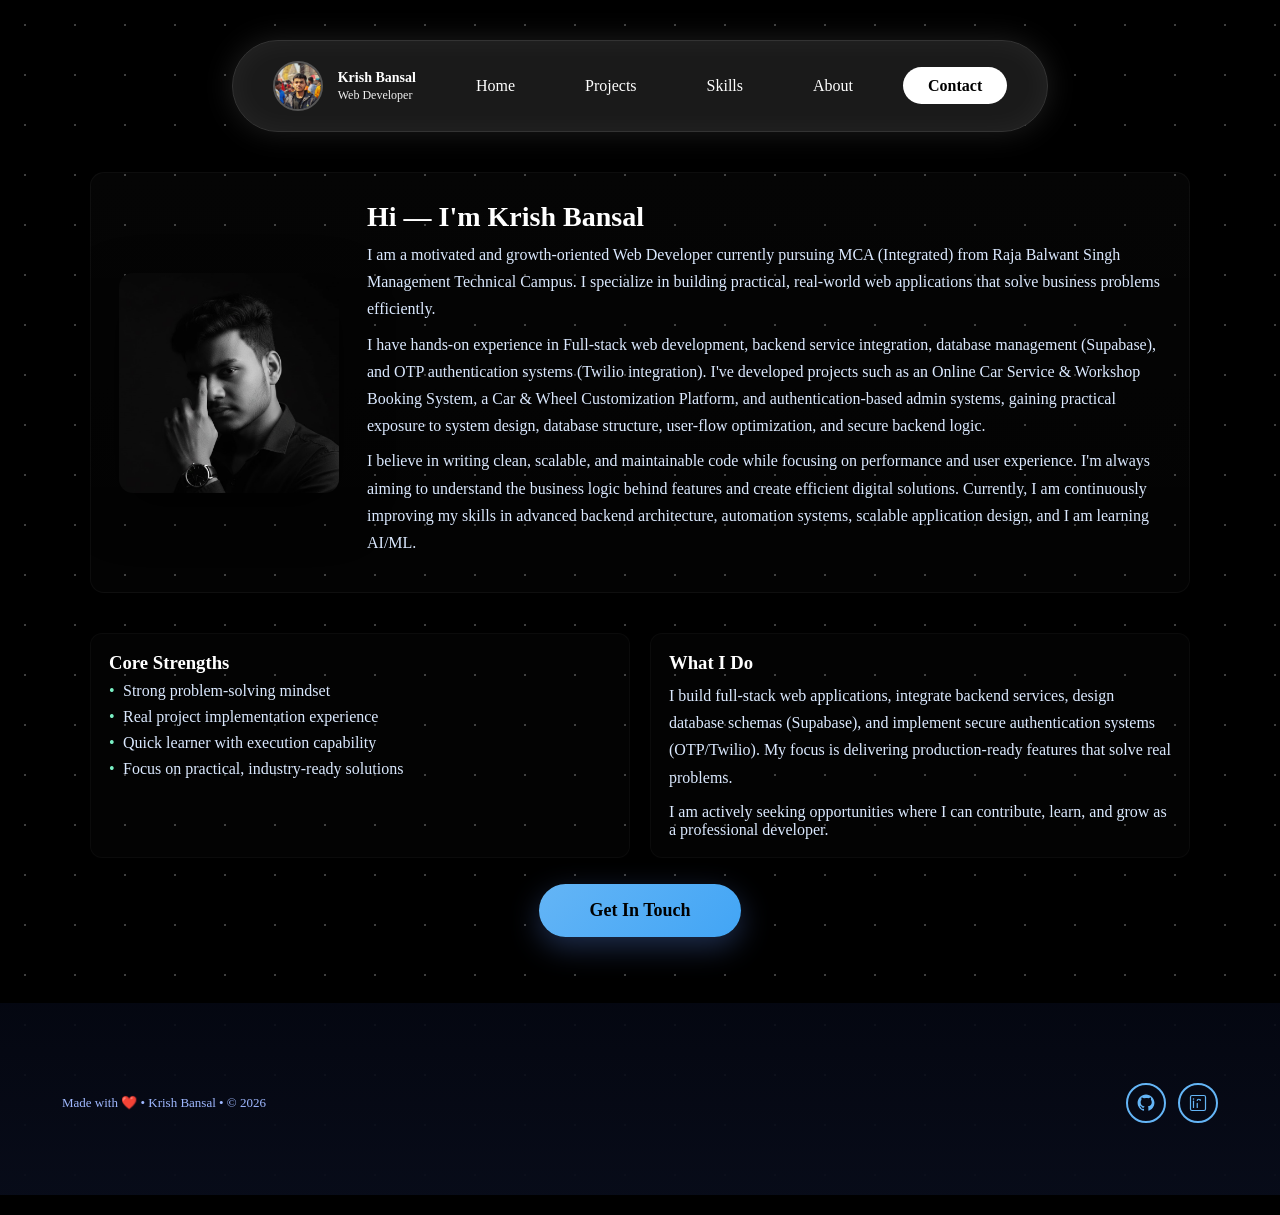
==== about.html @ 5f6f62ce "finalcode" ====
<!DOCTYPE html>
<html lang="en">
<head>
  <meta charset="utf-8">
  <meta name="viewport" content="width=device-width,initial-scale=1">
  <title>About — Krish Bansal</title>
  <link rel="stylesheet" href="style.css">
  <link href="https://fonts.googleapis.com/css2?family=Patrick+Hand&display=swap" rel="stylesheet">
  <style>
    .about-hero { max-width:1100px; margin:40px auto; display:flex; gap:28px; align-items:center; padding:28px; border-radius:14px; background:linear-gradient(180deg, rgba(255,255,255,0.02), rgba(255,255,255,0.01)); border:1px solid rgba(255,255,255,0.04); }
    .about-photo { width:220px; height:220px; object-fit:cover; border-radius:14px; box-shadow:0 18px 48px rgba(0,0,0,0.6); flex-shrink:0; transition:transform .28s cubic-bezier(.2,.9,.3,1); }
    .about-intro h1 { font-size:28px; margin:0 0 8px 0; color:#fff; }
    .about-intro p { color:#dbe9ff; line-height:1.7; margin:8px 0; }
    .about-grid { display:grid; grid-template-columns: 1fr 1fr; gap:20px; max-width:1100px; margin:22px auto; }
    .card { padding:18px; border-radius:12px; background:linear-gradient(135deg, rgba(255,255,255,0.01), rgba(255,255,255,0.01)); border:1px solid rgba(255,255,255,0.03); transition:transform .28s cubic-bezier(.2,.9,.3,1), box-shadow .28s, border-color .28s; will-change:transform, box-shadow; }
    .card h3 { margin:0 0 8px 0; color:#fff; }
    .core-list { list-style:none; padding-left:0; color:#dbe9ff; }
    .core-list li { margin:8px 0; padding-left:14px; position:relative; }
    .core-list li:before { content:'•'; position:absolute; left:0; color:#7af0c4; }
    .about-photo:hover { transform:translateY(-4px) scale(1.02); }
    .card:hover { transform:translateY(-6px) scale(1.01); box-shadow:0 22px 60px rgba(50,110,255,0.12), 0 6px 18px rgba(0,0,0,0.6); border-color:rgba(120,170,255,0.12); }

    .about-bg-anim { animation: aboutDrift 36s linear infinite; }
    @keyframes aboutDrift {
      0% { background-position: 0 0, 25px 25px; }
      50% { background-position: 25px 25px, 0 0; }
      100% { background-position: 0 0, 25px 25px; }
    }

    @media (max-width:768px){ .about-hero{flex-direction:column;text-align:center}.about-photo{width:160px;height:160px}.about-grid{grid-template-columns:1fr} }
  </style>
</head>
<body class="about-bg-anim">
  <nav class="navbar">
    <div class="profile-section">
      <img src="assest/IMG_20250817_150931.jpg" alt="Krish Bansal" class="profile-avatar">
      <div class="profile-info"><h3 class="profile-name">Krish Bansal</h3><p class="profile-title">Web Developer</p></div>
    </div>
    <button class="nav-toggle" aria-controls="primary-navigation" aria-expanded="false" aria-label="Toggle navigation"><span class="hamburger" aria-hidden="true"></span></button>
    <ul class="nav-menu" id="primary-navigation">
      <li><a href="Index.html" class="nav-link">Home</a></li>
      <li><a href="project.html" class="nav-link">Projects</a></li>
      <li><a href="skill.html" class="nav-link">Skills</a></li>
      <li><a href="about.html" class="nav-link">About</a></li>
      <li><a href="contact.html" class="nav-link contact-btn">Contact</a></li>
    </ul>
  </nav>

  <main>
    <section class="about-hero">
      <img src="assest/homepicture.png" alt="Krish Bansal" class="about-photo">
      <div class="about-intro">
        <h1>Hi — I'm Krish Bansal</h1>
        <p>I am a motivated and growth-oriented Web Developer currently pursuing MCA (Integrated) from Raja Balwant Singh Management Technical Campus. I specialize in building practical, real-world web applications that solve business problems efficiently.</p>
        <p>I have hands-on experience in Full-stack web development, backend service integration, database management (Supabase), and OTP authentication systems (Twilio integration). I've developed projects such as an Online Car Service & Workshop Booking System, a Car & Wheel Customization Platform, and authentication-based admin systems, gaining practical exposure to system design, database structure, user-flow optimization, and secure backend logic.</p>
        <p>I believe in writing clean, scalable, and maintainable code while focusing on performance and user experience. I'm always aiming to understand the business logic behind features and create efficient digital solutions. Currently, I am continuously improving my skills in advanced backend architecture, automation systems, scalable application design, and I am learning AI/ML.</p>
      </div>
    </section>

    <section class="about-grid">
      <div class="card">
        <h3>Core Strengths</h3>
        <ul class="core-list">
          <li>Strong problem-solving mindset</li>
          <li>Real project implementation experience</li>
          <li>Quick learner with execution capability</li>
          <li>Focus on practical, industry-ready solutions</li>
        </ul>
      </div>

      <div class="card">
        <h3>What I Do</h3>
        <p style="color:#dbe9ff;line-height:1.7;">I build full-stack web applications, integrate backend services, design database schemas (Supabase), and implement secure authentication systems (OTP/Twilio). My focus is delivering production-ready features that solve real problems.</p>
        <p style="margin-top:12px;color:#dbe9ff;">I am actively seeking opportunities where I can contribute, learn, and grow as a professional developer.</p>
      </div>
    </section>

    <section style="max-width:1100px;margin:26px auto;text-align:center;">
      <a class="cta-button" href="https://wa.me/918869065502" target="_blank">Get In Touch</a>
    </section>
  </main>

  <footer class="site-footer" style="margin-top:40px;padding-bottom:36px;">
    <div class="footer-inner">
      <div>
        <p class="footer-note">Made with ❤️ • Krish Bansal • © 2026</p>
      </div>
      <div class="footer-socials">
        <a class="social-icon" href="https://github.com/KrishBansalgit" target="_blank" rel="noopener noreferrer" aria-label="GitHub">
          <svg width="18" height="18" viewBox="0 0 24 24" fill="currentColor" aria-hidden="true" xmlns="http://www.w3.org/2000/svg">
            <path d="M12 .5C5.73.5.75 5.48.75 11.75c0 4.94 3.29 9.12 7.86 10.59.58.11.79-.25.79-.56 0-.28-.01-1.02-.02-2-3.2.69-3.88-1.54-3.88-1.54-.53-1.35-1.29-1.71-1.29-1.71-1.05-.72.08-.71.08-.71 1.16.08 1.77 1.2 1.77 1.2 1.03 1.76 2.7 1.25 3.36.96.1-.75.4-1.25.72-1.54-2.56-.29-5.26-1.28-5.26-5.69 0-1.26.45-2.29 1.19-3.1-.12-.29-.52-1.45.11-3.02 0 0 .97-.31 3.18 1.18a11.02 11.02 0 0 1 2.9-.39c.99 0 1.99.13 2.92.39 2.2-1.5 3.17-1.18 3.17-1.18.63 1.57.24 2.73.12 3.02.74.81 1.19 1.84 1.19 3.1 0 4.42-2.71 5.39-5.29 5.67.41.35.78 1.04.78 2.09 0 1.51-.01 2.73-.01 3.1 0 .31.21.68.8.56C19.96 20.87 23.25 16.69 23.25 11.75 23.25 5.48 18.27.5 12 .5z"/>
          </svg>
        </a>
        <a class="social-icon" href="https://www.linkedin.com/in/krish-bansal-404711309/" target="_blank" rel="noopener noreferrer" aria-label="LinkedIn">
          <svg width="18" height="18" viewBox="0 0 24 24" fill="none" aria-hidden="true" xmlns="http://www.w3.org/2000/svg">
            <rect x="2" y="2" width="20" height="20" rx="2" stroke="currentColor" stroke-width="1.6" fill="none"></rect>
            <path d="M6 9.5V18" stroke="currentColor" stroke-width="1.6" stroke-linecap="round"/>
            <circle cx="6" cy="6.5" r="1" fill="currentColor" />
            <path d="M11 12.5v5.5M11 8.5c0 0 0-1.5 2-1.5s2 1.5 2 1.5v-.9" stroke="currentColor" stroke-width="1.6" stroke-linecap="round" stroke-linejoin="round"/>
          </svg>
        </a>
      </div>
    </div>
  </footer>

  <script src="script.js"></script>
</body>
</html>
---- style.css ----
* {
    margin: 0;
    padding: 0;
    box-sizing: border-box;
}


/* Mobile-first small navigation + hamburger (overrides for small screens) */
.nav-toggle {
    display: none;
    background: transparent;
    border: 0;
    color: inherit;
    cursor: pointer;
    width: 44px;
    height: 44px;
    align-items: center;
    justify-content: center;
}
.nav-toggle .hamburger {
    width: 22px;
    height: 2px;
    background: #ffffff;
    display: block;
    position: relative;
    border-radius: 2px;
}
.nav-toggle .hamburger::before,
.nav-toggle .hamburger::after {
    content: '';
    position: absolute;
    left: 0;
    width: 22px;
    height: 2px;
    background: #ffffff;
    border-radius: 2px;
    transition: transform 0.22s ease, opacity 0.22s ease, top 0.22s ease;
}
.nav-toggle .hamburger::before { top: -6px; }
.nav-toggle .hamburger::after  { top: 6px; }

/* Small screens: hide menu by default and show toggle */
@media (max-width: 768px) {
    .nav-toggle { display: flex; }
    .nav-menu { display: none; flex-direction: column; gap: 12px; width: 100%; }
    .nav-menu .nav-link { padding: 10px 12px; }
    body.nav-open .nav-menu { display: flex; }

    /* hamburger active state */
    body.nav-open .nav-toggle .hamburger { transform: rotate(45deg); }
    body.nav-open .nav-toggle .hamburger::before { top: 0; transform: rotate(90deg); }
    body.nav-open .nav-toggle .hamburger::after  { opacity: 0; transform: translateX(-8px); }
}

/* Animations */
@keyframes slideDownFade {
    from {
        opacity: 0;
        transform: translateY(-20px);
    }
    to {
        opacity: 1;
        transform: translateY(0);
    }
}

@keyframes glowPulse {
    0% {
        text-shadow: 0 0 10px rgba(100, 150, 255, 0.5), 0 0 20px rgba(100, 150, 255, 0.3);
        transform: scale(1);
    }
    50% {
        text-shadow: 0 0 20px rgba(100, 150, 255, 0.8), 0 0 40px rgba(100, 150, 255, 0.5);
    }
    100% {
        text-shadow: 0 0 10px rgba(100, 150, 255, 0.5), 0 0 20px rgba(100, 150, 255, 0.3);
        transform: scale(1);
    }
}

@keyframes slideInLeft {
    from {
        opacity: 0;
        transform: translateX(-30px);
    }
    to {
        opacity: 1;
        transform: translateX(0);
    }
}

@keyframes fadeInUp {
    from {
        opacity: 0;
        transform: translateY(30px);
    }
    to {
        opacity: 1;
        transform: translateY(0);
    }
}

@keyframes float {
    0%, 100% {
        transform: translateY(0px);
    }
    50% {
        transform: translateY(-10px);
    }
}

@keyframes gradientShift {
    0% {
        background-position: 0% 50%;
    }
    50% {
        background-position: 100% 50%;
    }
    100% {
        background-position: 0% 50%;
    }
}

@keyframes headlineSlideIn {
    from {
        opacity: 0;
        transform: translateX(-50px);
    }
    to {
        opacity: 1;
        transform: translateX(0);
    }
}

@keyframes textShine {
    0% {
        background-position: -1000px 0;
    }
    100% {
        background-position: 1000px 0;
    }
}

body {
    background-color: #000000;
    background-image: 
        radial-gradient(circle, #404040 1px, transparent 1px);
    background-size: 50px 50px;
    background-position: 0 0, 25px 25px;
    min-height: 100vh;
    width: 100%;
    display: flex;
    flex-direction: column;
    align-items: center;
    padding: 20px 15px;
}

@media (min-width: 769px) {
    body {
        padding-top: 40px;
        padding-left: 0;
        padding-right: 0;
    }
}

.navbar {
    background-color: #1a1a1a;
    padding: 20px 40px;
    border-radius: 50px;
    box-shadow: 0 0 30px rgba(100, 100, 100, 0.3), inset 0 0 30px rgba(255, 255, 255, 0.05);
    border: 1px solid #333333;
    display: flex;
    justify-content: space-between;
    align-items: center;
    gap: 40px;
    width: fit-content;
    margin: 0 auto;
    animation: slideDownFade 0.8s ease-out;
}

.profile-section {
    display: flex;
    align-items: center;
    gap: 15px;
}

.profile-avatar {
    width: 50px;
    height: 50px;
    border-radius: 50%;
    border: 2px solid #555555;
    object-fit: cover;
    object-position: center;
}

.profile-info {
    display: flex;
    flex-direction: column;
    gap: 2px;
}

.profile-name {
    color: #ffffff;
    font-size: 14px;
    font-weight: 600;
    margin: 0;
}

.profile-title {
    color: #f1f1f1;
    font-size: 12px;
    margin: 0;
}

.nav-menu {
    list-style: none;
    display: flex;
    gap: 30px;
    align-items: center;
}

.nav-link {
    text-decoration: none;
    color: #ffffff;
    font-size: 16px;
    font-weight: 500;
    transition: all 0.3s ease;
    padding: 10px 20px;
}

.nav-link:hover {
    color: #cccccc;
}

.contact-btn {
    background-color: #ffffff;
    color: #000000;
    border-radius: 25px;
    padding: 10px 25px;
    font-weight: 600;
    transition: all 0.3s ease;
}

.contact-btn:hover {
    background-color: #f0f0f0;
    transform: scale(1.05);
}

/* Hero Section */
.hero {
    width: 100%;
    max-width: 1400px;
    margin: 50px auto 0;
    padding: 40px 20px;
    display: flex;
    gap: 50px;
    align-items: center;
    justify-content: center;
}

.hero-left {
    flex: 0 0 45%;
    display: flex;
    justify-content: center;
    align-items: center;
}

.hero-image {
    width: 100%;
    max-width: 500px;
    height: auto;
    border-radius: 15px;
    object-fit: cover;
    box-shadow: 0 15px 40px rgb(0, 0, 0), 0 0 60px rgba(100, 150, 255, 0.15);
    border: 1px solid rgba(0, 0, 0, 0.1);
    transition: transform 0.3s ease;
}

.hero-image:hover {
    transform: scale(1.02);
}

.hero-right {
    flex: 0 0 55%;
    padding: 20px;
}

.hero-title {
    font-size: 48px;
    font-weight: 700;
    color: #ffffff;
    margin-bottom: 10px;
    line-height: 1.2;
    animation: slideInLeft 0.9s ease-out, textShine 4s ease-in-out infinite;
}

.hero-subtitle {
    font-size: 24px;
    color: #888888;
    margin-bottom: 30px;
    font-weight: 500;
}

.hero-text {
    font-size: 16px;
    color: #cccccc;
    line-height: 1.8;
    margin-bottom: 20px;
    font-weight: 400;
}

/* Headline Section */
.headline-section {
    width: 100%;
    padding: 40px 30px;
    margin-top: 0;
    min-height: calc(100vh - 120px);
    display: flex;
    flex-direction: column;
    align-items: center;
    justify-content: flex-start;
    padding-top: 60px;
}

/* Organic background: soft blobs + subtle grain for a human-designed feel */
.headline-section { position: relative; overflow: visible; }
.organic-bg {
    position: absolute;
    inset: 0;
    pointer-events: none;
}
.organic-bg::before {
    content: '';
    position: absolute;
    width: 720px;
    height: 520px;
    left: -80px;
    top: -60px;
    background: radial-gradient(closest-side at 30% 20%, rgba(122,240,196,0.14), transparent 30%), radial-gradient(closest-side at 70% 80%, rgba(79,154,255,0.12), transparent 35%);
    filter: blur(36px) saturate(120%);
    transform: rotate(-6deg);
    opacity: 0.95;
}
.organic-bg::after {
    content: '';
    position: absolute;
    inset: 0;
    background-image: linear-gradient(180deg, rgba(255,255,255,0.01), rgba(0,0,0,0.02));
    mix-blend-mode: overlay;
    opacity: 0.6;
    pointer-events: none;
}

/* Handwritten accent for personal text */
.spotlight-title, .projects-headline { font-family: 'Patrick Hand', system-ui, -apple-system, 'Segoe UI', Roboto, 'Helvetica Neue', Arial; }

/* Soft rounded corners and gentle spacing adjustments */
.project-card, .spotlight-card { border-radius: 20px; }

/* Decorative hand-underline for spotlight title */
.spotlight-title { position: relative; }
.spotlight-title::after {
    content: '';
    position: absolute;
    left: 50%;
    transform: translateX(-50%) rotate(-3deg);
    bottom: -8px;
    width: 56%;
    height: 6px;
    background: linear-gradient(90deg,#ffd36b,#7af0c4,#4f9aff);
    border-radius: 999px;
    opacity: 0.9;
    filter: blur(2px);
}

.projects-headline {
    font-size: 40px;
    font-weight: 800;
    color: #ffffff;
    margin: 0 0 18px 0;
    line-height: 1.1;
    text-align: center;
    width: 100%;
    animation: headlineSlideIn 0.8s cubic-bezier(.2,.9,.3,1);
}

/* Project card */
.project-card {
    margin-top: 18px;
    max-width: 980px;
    background: linear-gradient(135deg, rgba(255,255,255,0.02), rgba(255,255,255,0.01));
    border: 1px solid rgba(255,255,255,0.04);
    border-radius: 16px;
    padding: 22px;
    box-shadow: 0 10px 30px rgba(15,20,30,0.6), 0 2px 8px rgba(100,150,255,0.03) inset;
    backdrop-filter: blur(6px) saturate(120%);
    animation: fadeInUp 0.8s ease-out both;
    will-change: transform, opacity, box-shadow;
    transition: transform 0.28s cubic-bezier(.2,.9,.3,1), box-shadow 0.28s cubic-bezier(.2,.9,.3,1);
}

/* Make the project card stretch nicely on large screens and be centered full-screen */
.headline-section .project-card {
    width: 100%;
    max-width: 1200px;
    margin: 0 auto;
}

/* Add extra gap between consecutive project cards */
.project-card + .project-card {
    margin-top: 40px;
}

@media (max-width: 880px) {
    .project-card + .project-card {
        margin-top: 22px;
    }
}

/* Stagger entrance for multiple project cards */
.headline-section .project-card:nth-of-type(1) {
    animation-delay: 0.08s;
}
.headline-section .project-card:nth-of-type(2) {
    animation-delay: 0.32s;
}

/* Hover / focus lift + glow */
.project-card:hover,
.project-card:focus-within {
    transform: translateY(-8px) scale(1.01);
    box-shadow: 0 22px 60px rgba(50,110,255,0.12), 0 6px 18px rgba(0,0,0,0.6);
}

/* Subtle pulse for attention (non-hover) */
.project-card.pulse {
    animation: cardPulse 3.6s ease-in-out infinite 1s;
}

@keyframes cardPulse {
    0% { box-shadow: 0 10px 30px rgba(15,20,30,0.6), 0 2px 8px rgba(100,150,255,0.03) inset; }
    50% { box-shadow: 0 18px 46px rgba(50,110,255,0.06), 0 2px 8px rgba(100,150,255,0.03) inset; transform: translateY(-2px); }
    100% { box-shadow: 0 10px 30px rgba(15,20,30,0.6), 0 2px 8px rgba(100,150,255,0.03) inset; transform: translateY(0); }
}

/* Spotlight card styles (visually distinct) */
.spotlight-card {
    display: flex;
    gap: 18px;
    align-items: stretch;
    width: 100%;
    max-width: 1200px;
    margin: 48px auto 0;
    border-radius: 18px;
    overflow: hidden;
    background: linear-gradient(90deg, rgba(10,14,30,0.9), rgba(24,26,40,0.95));
    border: 1px solid rgba(120,170,255,0.06);
    box-shadow: 0 26px 70px rgba(10,18,40,0.7), inset 0 1px 0 rgba(255,255,255,0.02);
    transform-origin: center;
    animation: spotlightPop 0.6s cubic-bezier(.2,.9,.3,1) both;
}

.spotlight-accent {
    width: 8px;
    background: linear-gradient(180deg,#7af0c4,#4f9aff,#ffd36b);
}

.spotlight-content {
    padding: 22px 26px;
    color: #e9f2ff;
    flex: 1 1 auto;
}

.spotlight-title {
    font-size: 22px;
    margin: 0 0 8px 0;
    color: #fff;
    font-weight: 800;
}

.spotlight-text {
    color: #cfe7ff;
    font-size: 15px;
    line-height: 1.7;
}

@keyframes spotlightPop {
    0% { opacity: 0; transform: translateY(10px) scale(0.98); }
    60% { opacity: 1; transform: translateY(-4px) scale(1.01); }
    100% { opacity: 1; transform: translateY(0) scale(1); }
}

/* Add subtle hover highlight for spotlight */
.spotlight-card:hover {
    transform: translateY(-8px) scale(1.01);
    box-shadow: 0 36px 100px rgba(30,90,200,0.12), inset 0 1px 0 rgba(255,255,255,0.02);
}

@media (max-width: 880px) {
    .spotlight-card { flex-direction: column; margin-top: 28px; }
    .spotlight-accent { width: 100%; height: 8px; }
    .spotlight-content { padding: 16px; }
}

/* Footer styles */
.site-footer {
    position: relative;
    width: 100%;
    margin-top: 48px;
    background: linear-gradient(180deg, rgba(5,8,20,0.85), rgba(8,12,26,0.95));
    color: #dfefff;
    overflow: hidden;
}
.footer-wave { position: absolute; top: -1px; left: 0; right: 0; height: 120px; pointer-events: none; }
.footer-wave svg { width: 100%; height: 100%; display: block; }
.footer-inner {
    max-width: 1200px;
    margin: 0 auto;
    padding: 80px 22px 36px;
    display: flex;
    align-items: center;
    justify-content: space-between;
    gap: 20px;
}
.footer-cta-wrap { display: flex; gap: 18px; align-items: center; }
.footer-cta { font-size: 20px; font-weight: 700; margin: 0; color: #fff; }
.footer-cta-btn {
    display: inline-block;
    background: linear-gradient(135deg,#7af0c4,#4f9aff);
    color: #021124;
    padding: 12px 20px;
    border-radius: 999px;
    font-weight: 800;
    text-decoration: none;
    box-shadow: 0 10px 40px rgba(80,160,255,0.12);
    transition: transform 0.22s ease, box-shadow 0.22s ease;
}
.footer-cta-btn:hover { transform: translateY(-4px); box-shadow: 0 18px 44px rgba(80,160,255,0.18); }
.footer-meta { display: flex; gap: 18px; align-items: center; }
.footer-socials { display: flex; gap: 12px; }
.social-link { color: #dfefff; text-decoration: none; padding: 8px 12px; border-radius: 8px; background: rgba(255,255,255,0.02); transition: background 0.18s ease, transform 0.18s ease; }
.social-link:hover { background: rgba(255,255,255,0.05); transform: translateY(-3px); }
.footer-note { color: #9fb8ff; font-size: 13px; margin: 0; }

@media (max-width: 880px) {
    .footer-inner { flex-direction: column; padding: 48px 18px; text-align: center; }
    .footer-meta { flex-direction: column; gap: 8px; }
}

/* gentle floating animation for footer CTA */
.footer-cta-btn { animation: float 3.6s ease-in-out infinite; }

.card-header {
    display: flex;
    flex-direction: column;
    gap: 8px;
}

.headline-underline {
    width: 140px;
    height: 5px;
    border-radius: 999px;
    background: linear-gradient(90deg,#4f9aff,#7af0c4,#ffd36b);
    transform-origin: left center;
    transform: scaleX(0);
    opacity: 0;
    animation: underlineReveal 0.6s cubic-bezier(.2,.9,.3,1) 0.15s forwards;
}

.project-title {
    color: #ffffff;
    font-size: 20px;
    font-weight: 700;
}

.project-sub {
    color: #cfd9ff;
    font-size: 15px;
    max-width: 900px;
}

.card-body {
    display: grid;
    grid-template-columns: 1fr 320px;
    gap: 18px;
    margin-top: 16px;
    align-items: start;
}

.features-heading, .tech-heading {
    color: #ffffff;
    font-weight: 700;
    margin-bottom: 8px;
}

.project-features {
    list-style: none;
    color: #dbe9ff;
    line-height: 1.7;
}

.project-features li {
    position: relative;
    padding-left: 18px;
}

.project-features li:before {
    content: '';
    position: absolute;
    left: 0;
    top: 8px;
    width: 8px;
    height: 8px;
    border-radius: 50%;
    background: linear-gradient(180deg,#7af0c4,#4f9aff);
    box-shadow: 0 4px 10px rgba(80,160,255,0.12);
}

.project-tech {
    color: #b9d6ff;
}

/* Tech logo badges */
.tech-logos {
    display: flex;
    gap: 14px;
    flex-wrap: wrap;
    align-items: center;
}
.tech-item {
    display: flex;
    flex-direction: column;
    align-items: center;
    gap: 6px;
    width: 72px;
}
.tech-icon {
    width: 64px;
    height: 64px;
    border-radius: 12px;
    display: inline-flex;
    align-items: center;
    justify-content: center;
    font-weight: 800;
    font-size: 14px;
    color: #ffffff;
    box-shadow: 0 8px 20px rgba(15,20,40,0.6);
    transition: transform 0.28s cubic-bezier(.2,.9,.3,1), box-shadow 0.28s;
}
.tech-item:hover .tech-icon {
    transform: translateY(-6px) scale(1.05);
    box-shadow: 0 18px 40px rgba(80,160,255,0.12);
}
.tech-label {
    font-size: 12px;
    color: #d7e7ff;
}
.tech-icon.html { background: linear-gradient(180deg,#e34f26,#f06529); }
.tech-icon.css  { background: linear-gradient(180deg,#264de4,#2965f1); }
.tech-icon.js   { background: linear-gradient(180deg,#f7df1e,#f0d000); color:#111; }
.tech-icon.node { background: linear-gradient(180deg,#3bb273,#2b8a4b); }
.tech-icon.supabase { background: linear-gradient(180deg,#00c48c,#0aa76d); }

/* Ensure responsiveness */
@media (max-width: 880px) {
    .headline-section { padding: 30px 18px; min-height: auto; }
    .project-card { padding: 18px; }
    .tech-item { width: 64px; }
    .tech-icon { width: 56px; height: 56px; font-size: 13px; }
}

@media (max-width: 480px) {
    .projects-headline { font-size: 28px; }
    .headline-section { padding: 22px 12px; }
    .tech-item { width: 56px; }
    .tech-icon { width: 48px; height: 48px; font-size: 12px; }
}

/* Card footer and repo button */
.card-footer {
    margin-top: 18px;
    display: flex;
    justify-content: flex-end;
}
.repo-button {
    display: inline-flex;
    align-items: center;
    gap: 10px;
    padding: 10px 16px;
    background: linear-gradient(135deg,#ffffff 0%, #dfefff 100%);
    color: #071129;
    border-radius: 12px;
    text-decoration: none;
    font-weight: 700;
    box-shadow: 0 8px 24px rgba(15,20,40,0.6);
    transition: transform 0.24s ease, box-shadow 0.24s ease;
}
.repo-button::before { content: '🔗'; }
.repo-button:hover {
    transform: translateY(-4px);
    box-shadow: 0 18px 44px rgba(15,20,40,0.6);
}

@media (max-width: 880px) {
    .card-footer { justify-content: center; }
}

@keyframes underlineReveal {
    to { transform: scaleX(1); opacity: 1; }
}

/* small responsive adjustments */
@media (max-width: 880px) {
    .card-body {
        grid-template-columns: 1fr;
    }
}


/* Footer Section */
.footer-section {
    width: 100%;
    margin-top: 80px;
    padding: 80px 40px;
    background: linear-gradient(180deg, transparent 0%, rgba(100, 150, 255, 0.05) 50%, transparent 100%);
    animation: fadeInUp 1s ease-out;
}

.footer-content {
    max-width: 800px;
    margin: 0 auto;
    text-align: center;
    animation: fadeInUp 1.2s ease-out;
}

.footer-title {
    font-size: 42px;
    font-weight: 700;
    color: #ffffff;
    margin-bottom: 20px;
    line-height: 1.3;
    background: linear-gradient(135deg, #ffffff 0%, #888888 100%);
    -webkit-background-clip: text;
    -webkit-text-fill-color: transparent;
    background-clip: text;
}

.footer-text {
    font-size: 18px;
    color: #cccccc;
    margin-bottom: 40px;
    line-height: 1.6;
}

.cta-button {
    display: inline-block;
    padding: 16px 50px;
    font-size: 18px;
    font-weight: 600;
    color: #000000;
    background: linear-gradient(135deg, #64B5F6 0%, #42A5F5 100%);
    border: none;
    border-radius: 50px;
    cursor: pointer;
    transition: all 0.3s ease;
    box-shadow: 0 10px 30px rgba(100, 150, 255, 0.3);
    animation: float 3s ease-in-out infinite;
    text-decoration: none;
}

.cta-button:hover {
    transform: translateY(-3px);
    box-shadow: 0 15px 40px rgba(100, 150, 255, 0.5);
    background: linear-gradient(135deg, #42A5F5 0%, #2196F3 100%);
}

.cta-button:active {
    transform: translateY(-1px);
}

.footer-divider {
    width: 100px;
    height: 2px;
    background: linear-gradient(90deg, transparent, #64B5F6, transparent);
    margin: 50px auto;
    animation: gradientShift 3s ease-in-out infinite;
}

.footer-bottom {
    max-width: 800px;
    margin: 0 auto;
    display: flex;
    justify-content: space-between;
    align-items: center;
    padding-top: 30px;
    border-top: 1px solid rgba(255, 255, 255, 0.1);
    animation: fadeInUp 1.4s ease-out;
}

.footer-credit {
    font-size: 14px;
    color: #888888;
}

.social-links {
    display: flex;
    gap: 20px;
}

.social-icon {
    display: inline-flex;
    align-items: center;
    justify-content: center;
    width: 40px;
    height: 40px;
    border: 2px solid #64B5F6;
    border-radius: 50%;
    color: #64B5F6;
    text-decoration: none;
    font-size: 13px;
    font-weight: 600;
    transition: all 0.3s ease;
    cursor: pointer;
}

.social-icon:hover {
    background-color: #64B5F6;
    color: #000000;
    transform: translateY(-5px);
    box-shadow: 0 10px 20px rgba(100, 150, 255, 0.3);
}

/* Responsive Design */
@media (max-width: 1024px) {
    .navbar {
        padding: 15px 30px;
        gap: 30px;
    }

    .nav-menu {
        gap: 20px;
    }

    .nav-link {
        font-size: 14px;
        padding: 8px 16px;
    }

    .profile-name {
        font-size: 12px;
    }

    .profile-title {
        font-size: 11px;
    }
}

@media (max-width: 768px) {
    body {
        padding: 20px 15px;
    }

    .navbar {
        flex-direction: column;
        padding: 15px 20px;
        gap: 15px;
        width: 100%;
        max-width: 100%;
        margin: 0;
        border-radius: 20px;
    }

    .hero {
        flex-direction: column;
        margin-top: 30px;
        margin-left: 0;
        padding: 20px;
        gap: 30px;
        width: 100%;
        max-width: 100%;
    }

    .hero-left {
        flex: 0 0 100%;
        display: flex;
        justify-content: center;
    }

    .hero-image {
        width: 100%;
        max-width: 350px;
        border-radius: 12px;
    }

    .hero-right {
        flex: 0 0 100%;
        padding: 0 10px;
    }

    .hero-title {
        font-size: 32px;
        margin-bottom: 8px;
    }

    .hero-subtitle {
        font-size: 18px;
        margin-bottom: 20px;
    }

    .hero-text {
        font-size: 14px;
    }

    .profile-section {
        width: 100%;
        justify-content: center;
    }

    .nav-menu {
        width: 100%;
        flex-wrap: wrap;
        justify-content: center;
        gap: 12px;
    }

    .nav-link {
        font-size: 13px;
        padding: 8px 14px;
    }

    .profile-avatar {
        width: 40px;
        height: 40px;
    }

    .profile-name {
        font-size: 11px;
    }

    .profile-title {
        font-size: 10px;
    }

    .contact-btn {
        padding: 8px 20px;
        border-radius: 20px;
    }

    .headline-section {
        padding: 50px 20px;
        margin-top: 20px;
    }

    .projects-headline {
        font-size: 36px;
    }
}

@media (max-width: 480px) {
    body {
        padding: 15px 10px;
    }

    .navbar {
        padding: 12px 15px;
        gap: 10px;
        width: 100%;
        max-width: 100%;
        border-radius: 15px;
    }

    .hero {
        flex-direction: column;
        margin-top: 25px;
        margin-left: 0;
        padding: 20px 15px;
        gap: 25px;
        align-items: center;
    }

    .hero-left {
        flex: 0 0 100%;
    }

    .hero-image {
        max-width: 280px;
        border-radius: 10px;
    }

    .hero-right {
        flex: 0 0 100%;
        padding: 10px;
    }

    .hero-title {
        font-size: 24px;
        margin-bottom: 6px;
    }

    .hero-subtitle {
        font-size: 16px;
        margin-bottom: 15px;
    }

    .hero-text {
        font-size: 13px;
    }

    .footer-section {
        padding: 40px 15px;
        margin-top: 40px;
        width: 100%;
    }

    .footer-title {
        font-size: 24px;
        margin-bottom: 12px;
    }

    .footer-text {
        font-size: 13px;
        margin-bottom: 25px;
    }

    .cta-button {
        padding: 12px 35px;
        font-size: 14px;
    }

    .footer-bottom {
        flex-direction: column;
        gap: 12px;
        padding-top: 20px;
    }

    .footer-credit {
        font-size: 11px;
    }

    .social-links {
        gap: 12px;
    }

    .social-icon {
        width: 35px;
        height: 35px;
        font-size: 11px;
    }

    .headline-section {
        padding: 40px 15px;
        margin-top: 10px;
    }

    .projects-headline {
        font-size: 5px;
    }
}

/* Ensure mobile nav rules applied last to override earlier desktop rules */
@media (max-width: 768px) {
    .nav-toggle { display: flex; }
    .nav-menu { display: none !important; flex-direction: column; gap: 12px; width: 100%; }
    .nav-menu .nav-link { padding: 10px 12px; }
    body.nav-open .nav-menu { display: flex !important; }
    .navbar { width: 100%; }
    /* place hamburger on the right inside the navbar */
    .navbar { position: relative; }
    .nav-toggle {
        position: absolute;
        right: 14px;
        top: 50%;
        transform: translateY(-50%);
        z-index: 60;
    }
    /* when menu opens, ensure menu flows below the navbar */
    body.nav-open .nav-menu {
        position: static;
        display: flex !important;
    }
}

/* Contact page */
.contact-hero {
    position: relative;
    width: 100%;
    max-width: 100%;
    margin: 40px 0 0;
    padding: 64px 0;
    text-align: center;
    background: linear-gradient(135deg, rgba(255,255,255,0.02), rgba(255,255,255,0.01));
    border: 1px solid rgba(255,255,255,0.05);
    border-radius: 0;
    box-shadow: 0 18px 48px rgba(15,20,30,0.6), 0 2px 8px rgba(100,150,255,0.03) inset;
    backdrop-filter: blur(6px) saturate(120%);
    animation: fadeInUp 0.9s ease-out both;
    overflow: hidden;
}
.contact-hero-bg {
    position: absolute;
    inset: 0;
    pointer-events: none;
}
.contact-hero-bg::before {
    content: '';
    position: absolute;
    width: 720px;
    height: 520px;
    left: -100px;
    top: -80px;
    background:
        radial-gradient(closest-side at 30% 20%, rgba(122,240,196,0.14), transparent 30%),
        radial-gradient(closest-side at 70% 80%, rgba(79,154,255,0.12), transparent 35%);
    filter: blur(36px) saturate(120%);
    transform: rotate(-6deg);
    opacity: 0.95;
    animation: gradientShift 10s ease-in-out infinite;
}
.contact-title {
    font-size: 44px;
    font-weight: 800;
    line-height: 1.2;
    margin: 0 0 12px 0;
    background: linear-gradient(135deg, #ffffff 0%, #cfd9ff 50%, #9fb8ff 100%);
    -webkit-background-clip: text;
    -webkit-text-fill-color: transparent;
    background-clip: text;
    animation: headlineSlideIn 0.8s cubic-bezier(.2,.9,.3,1);
}
.contact-subtitle {
    font-size: 18px;
    color: #cfe7ff;
    line-height: 1.7;
    max-width: 780px;
    margin: 0 auto;
    animation: fadeInUp 1s ease-out both;
}
@media (max-width: 880px) {
    .contact-hero { padding: 42px 18px; margin-top: 24px; }
    .contact-title { font-size: 32px; }
    .contact-subtitle { font-size: 15px; }
}
@media (max-width: 480px) {
    .contact-hero { padding: 32px 14px; margin-top: 18px; border-radius: 16px; }
    .contact-title { font-size: 26px; }
    .contact-subtitle { font-size: 14px; }
}

.contact-section {
    width: 100%;
    max-width: 100%;
    margin: 18px 0 0;
    padding: 0 0 10px;
}
.contact-grid {
    display: grid;
    grid-template-columns: 2fr 1fr;
    gap: 28px;
    align-items: start;
}
.contact-card, .contact-info {
    background: linear-gradient(135deg, rgba(255,255,255,0.02), rgba(255,255,255,0.01));
    border: 1px solid rgba(255,255,255,0.05);
    border-radius: 0;
    padding: 22px;
    box-shadow: 0 10px 30px rgba(15,20,30,0.6), 0 2px 8px rgba(100,150,255,0.03) inset;
    backdrop-filter: blur(6px) saturate(120%);
    animation: fadeInUp 0.8s ease-out both;
}
.contact-info { border-left: 1px solid rgba(255,255,255,0.08); }
.contact-form {
    display: grid;
    gap: 14px;
}
.form-field {
    display: grid;
    gap: 8px;
}
.form-field label {
    color: #ffffff;
    font-weight: 600;
    font-size: 14px;
}
.form-field input,
.form-field select,
.form-field textarea {
    width: 100%;
    padding: 12px 14px;
    border-radius: 12px;
    border: 1px solid rgba(255,255,255,0.06);
    background: rgba(255,255,255,0.02);
    color: #e9f2ff;
    outline: none;
    transition: border-color .2s ease, box-shadow .2s ease;
}
.form-field select {
    appearance: none;
    -webkit-appearance: none;
    -moz-appearance: none;
    background-color: rgba(15,23,42,0.9);
    background-image: linear-gradient(135deg, rgba(255,255,255,0.04), transparent);
    cursor: pointer;
}
.form-field select option {
    background-color: #020617;
    color: #e9f2ff;
}
.form-field textarea { resize: vertical; }
.form-field input::placeholder,
.form-field textarea::placeholder {
    color: #9fb8ff;
}
.form-field input:focus,
.form-field select:focus,
.form-field textarea:focus {
    border-color: rgba(120,170,255,0.3);
    box-shadow: 0 0 0 3px rgba(120,170,255,0.12);
}
.contact-submit {
    display: inline-block;
    padding: 12px 22px;
    background: linear-gradient(135deg,#7af0c4,#4f9aff);
    color: #021124;
    border: none;
    border-radius: 999px;
    font-weight: 800;
    cursor: pointer;
    transition: transform .18s ease, box-shadow .18s ease;
    box-shadow: 0 10px 40px rgba(80,160,255,0.12);
}
.contact-submit:hover {
    transform: translateY(-3px);
    box-shadow: 0 18px 44px rgba(80,160,255,0.18);
}
.form-cta-row {
    margin-top: 14px;
    display: flex;
    justify-content: center;
}
.resume-button {
    display: inline-block;
    padding: 12px 22px;
    background: linear-gradient(135deg,#ffffff,#dfefff);
    color: #071129;
    border-radius: 999px;
    font-weight: 800;
    text-decoration: none;
    box-shadow: 0 10px 40px rgba(15,20,40,0.6);
    transition: transform .18s ease, box-shadow .18s ease;
}
.resume-button:hover {
    transform: translateY(-3px);
    box-shadow: 0 18px 44px rgba(15,20,40,0.6);
}
.contact-quick {
    margin-top: 18px;
}
.contact-quick-list {
    margin: 0;
    padding: 0;
    list-style: none;
    display: grid;
    grid-template-columns: repeat(3, 1fr);
    gap: 10px;
    color: #cfe7ff;
}
@media (max-width: 880px) {
    .contact-quick-list { grid-template-columns: 1fr; }
}
.contact-info-title {
    margin: 0 0 10px 0;
    font-size: 18px;
    color: #ffffff;
    font-weight: 800;
}
.contact-info-list {
    list-style: none;
    padding: 0;
    margin: 0;
    color: #cfe7ff;
    line-height: 1.8;
}
@media (max-width: 880px) {
    .contact-grid { grid-template-columns: 1fr; }
    .contact-section { padding-left: 0; padding-right: 0; margin-top: 14px; }
    .contact-info { border-left: none; border-top: 1px solid rgba(255,255,255,0.08); }
}
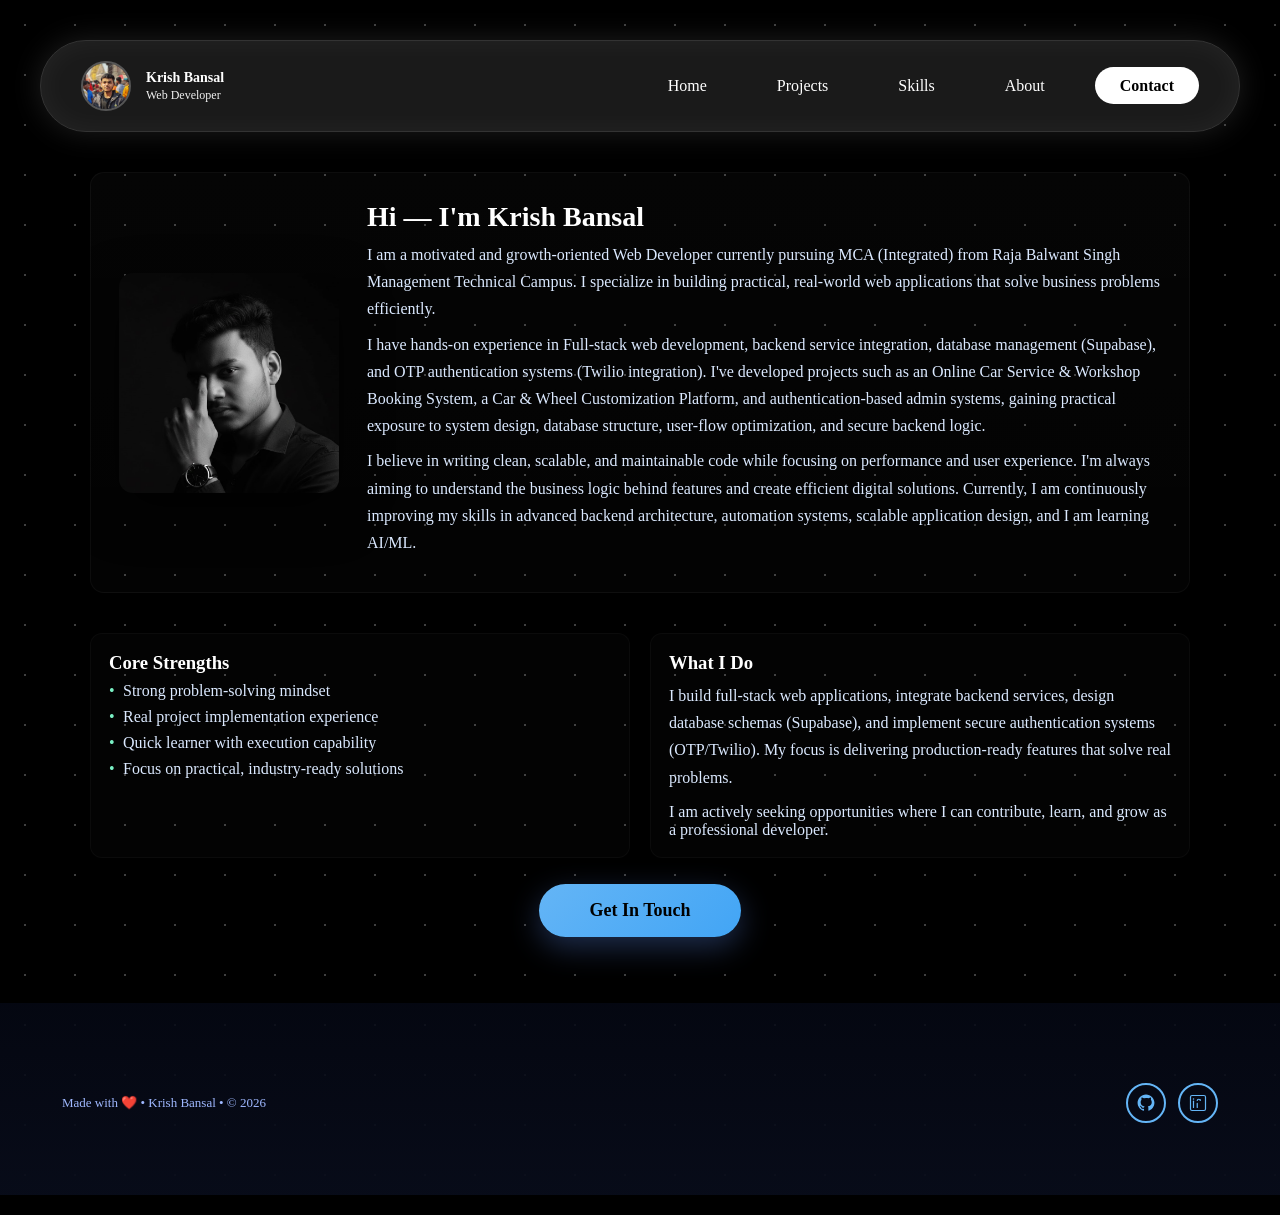
==== commit f31c473b: "install_fix" ====
--- a/about.html
+++ b/about.html
@@ -4,6 +4,8 @@
   <meta charset="utf-8">
   <meta name="viewport" content="width=device-width,initial-scale=1">
   <title>About — Krish Bansal</title>
+  <meta name="theme-color" content="#000000">
+  <link rel="manifest" href="manifest.webmanifest">
   <link rel="stylesheet" href="style.css">
   <link href="https://fonts.googleapis.com/css2?family=Patrick+Hand&display=swap" rel="stylesheet">
   <style>
--- a/style.css
+++ b/style.css
@@ -2,6 +2,11 @@
     margin: 0;
     padding: 0;
     box-sizing: border-box;
+}
+
+html, body {
+    max-width: 100%;
+    overflow-x: hidden;
 }
 
 
@@ -155,6 +160,58 @@
     padding: 20px 15px;
 }
 
+.pwa-install-banner {
+    position: sticky;
+    top: 0;
+    z-index: 1000;
+    width: 100%;
+    background: rgba(15, 23, 42, 0.96);
+    border-bottom: 1px solid rgba(148, 163, 184, 0.4);
+    backdrop-filter: blur(12px);
+}
+
+.pwa-install-content {
+    max-width: 1200px;
+    margin: 0 auto;
+    padding: 10px 16px;
+    display: flex;
+    align-items: center;
+    justify-content: space-between;
+    gap: 12px;
+    color: #e5e7eb;
+    font-size: 14px;
+}
+
+.pwa-actions {
+    display: flex;
+    align-items: center;
+    gap: 8px;
+}
+
+.pwa-btn-primary,
+.pwa-btn-secondary {
+    border-radius: 999px;
+    border: none;
+    cursor: pointer;
+    font-size: 13px;
+    padding: 6px 14px;
+}
+
+.pwa-btn-primary {
+    background: linear-gradient(135deg, #7af0c4, #4f9aff);
+    color: #021124;
+    font-weight: 700;
+}
+
+.pwa-btn-secondary {
+    background: transparent;
+    color: #9ca3af;
+}
+
+.pwa-btn-secondary:hover {
+    color: #e5e7eb;
+}
+
 @media (min-width: 769px) {
     body {
         padding-top: 40px;
@@ -173,7 +230,8 @@
     justify-content: space-between;
     align-items: center;
     gap: 40px;
-    width: fit-content;
+    width: 100%;
+    max-width: 1200px;
     margin: 0 auto;
     animation: slideDownFade 0.8s ease-out;
 }
